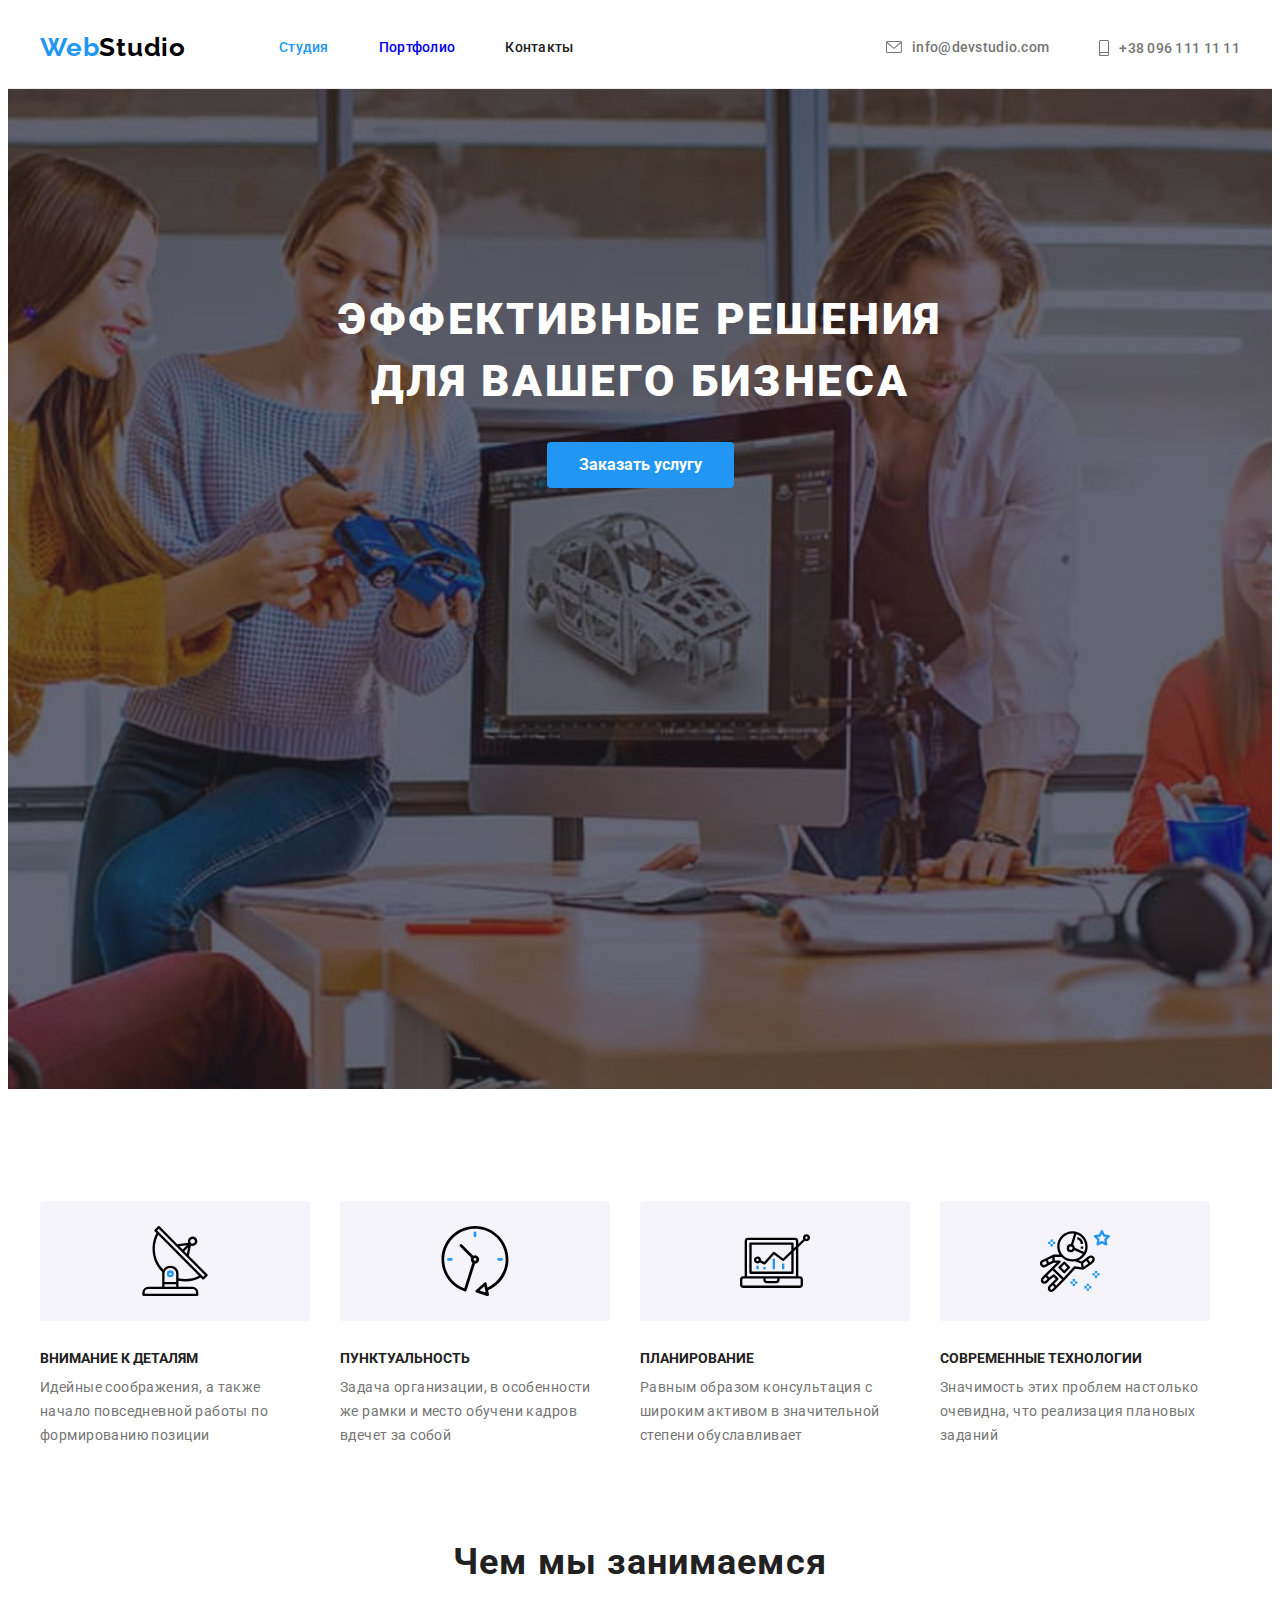
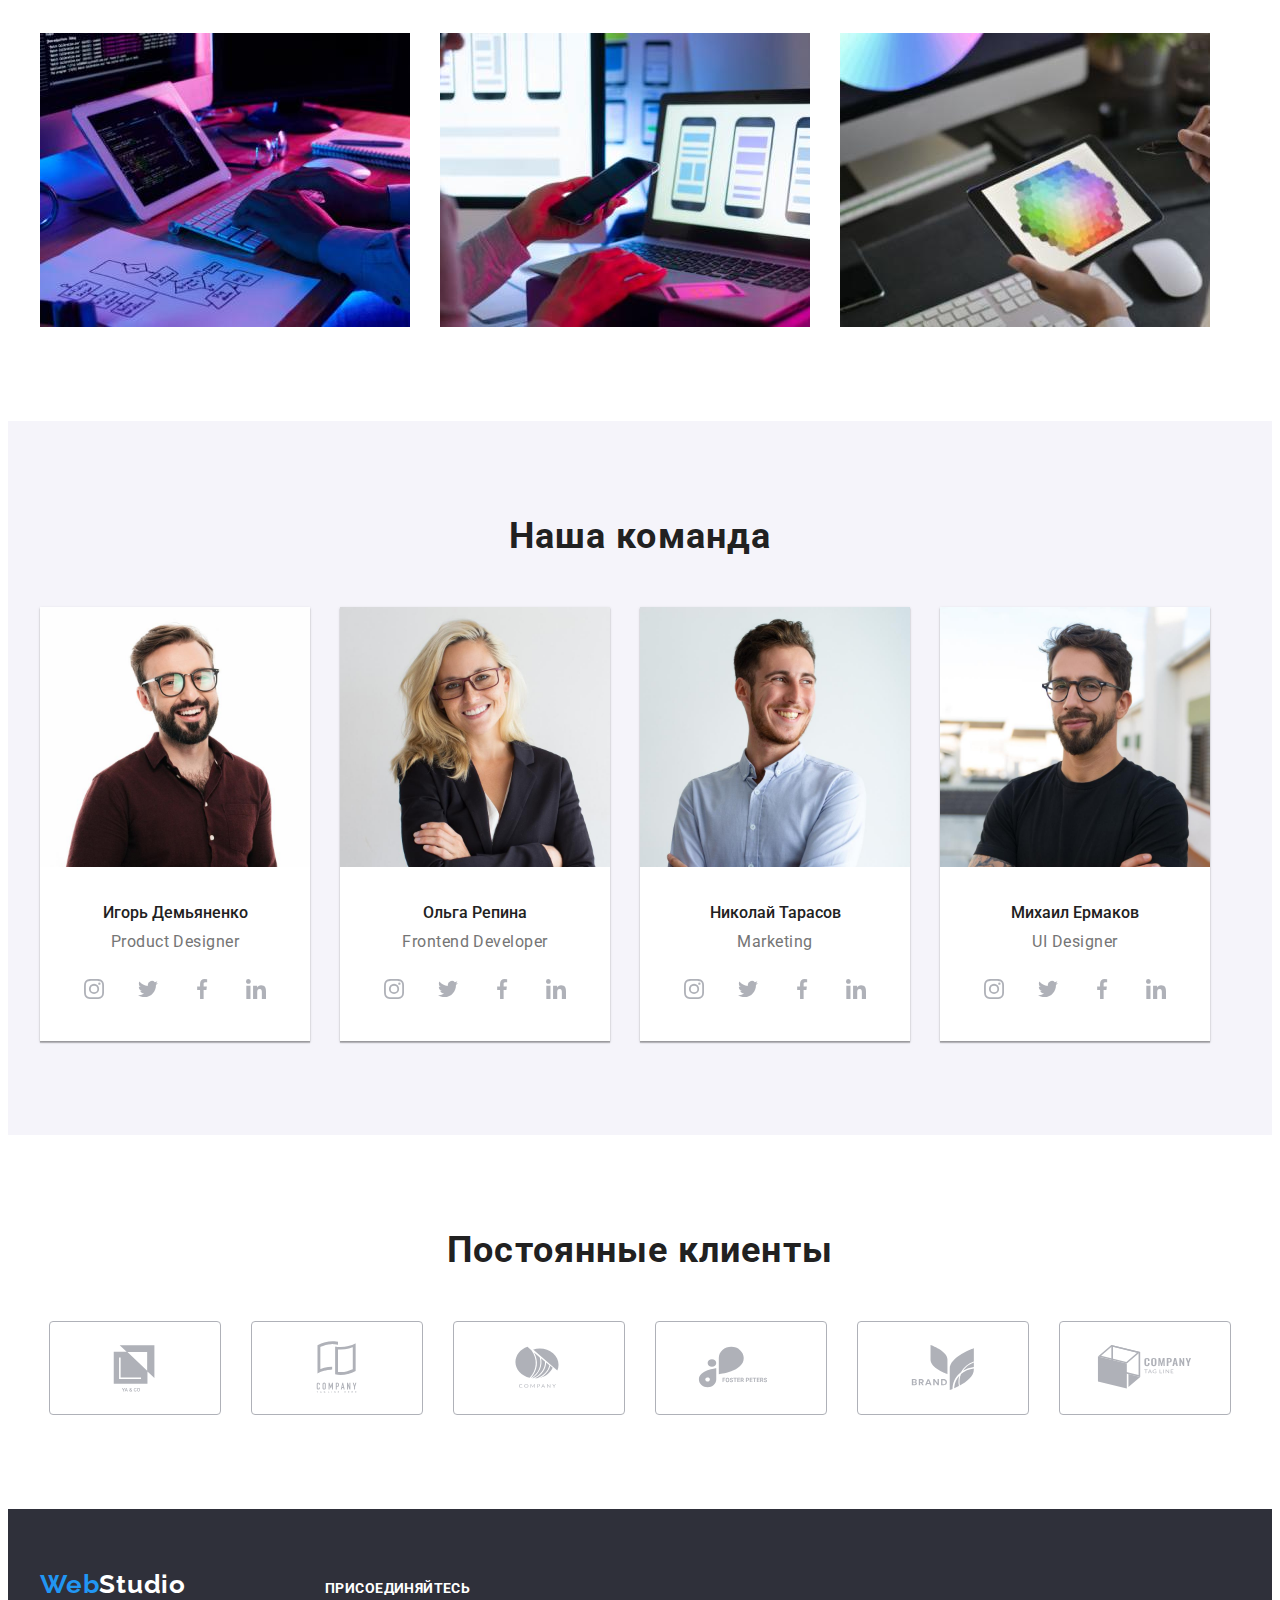
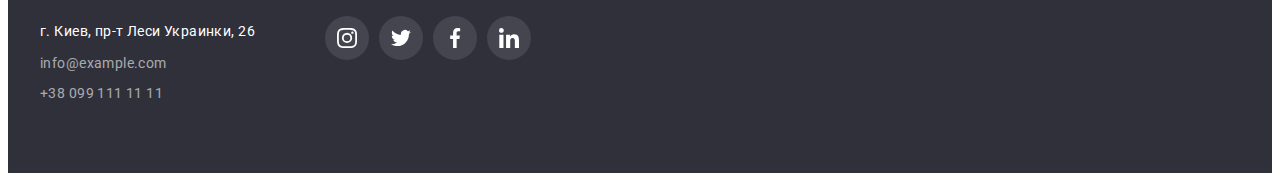
==== index.html @ c783fce2 "init" ====
<!DOCTYPE html>
<html lang="ru">
  <head>
    <meta charset="UTF-8" />
    <meta http-equiv="X-UA-Compatible" content="IE=edge" />
    <meta name="viewport" content="width=device-width, initial-scale=1.0" />
    <link
      rel="stylesheet"
      href="https://cdnjs.cloudflare.com/ajax/libs/modern-normalize/1.1.0/modern-normalize.min.css"
      integrity="sha512-wpPYUAdjBVSE4KJnH1VR1HeZfpl1ub8YT/NKx4PuQ5NmX2tKuGu6U/JRp5y+Y8XG2tV+wKQpNHVUX03MfMFn9Q=="
      crossorigin="anonymous"
      referrerpolicy="no-referrer"
    />
    <link rel="preconnect" href="https://fonts.googleapis.com" />
    <link rel="preconnect" href="https://fonts.gstatic.com" crossorigin />
    <link
      href="https://fonts.googleapis.com/css2?family=Raleway:wght@700&family=Roboto:wght@400;500;700;900&display=swap"
      rel="stylesheet"
    />
    <link rel="stylesheet" href="./css/styles.css" />
    <title>WebStudio</title>
  </head>
  <body>
    <header class="header">
      <div class="container">
        <nav class="main-navi">
          <a href="./index.html" class="web-header" lang="en"
            >Web<span class="studio-black">Studio</span></a
          >
          <ul class="navi-list">
            <li class="navigation">
              <a class="item-nav current" href="./index.html">Студия</a>
            </li>
            <li class="navigation">
              <a class="item-nav" href="./portfolio.html">Портфолио</a>
            </li>
            <li class="navigation"><a class="item-nav" href="">Контакты</a></li>
          </ul>
        </nav>
        <ul class="navi-bar">
          <li class="contact">
            <a class="link-contact" href="mailto:info@devstudio.com">
              <svg class="icon-latter" width="16" height="12">
                <use href="./images/sprite.svg#icon-letter"></use>
              </svg>
              info@devstudio.com</a>
          </li>
          <li class="contact">
            <a class="link-contact" href="tel:+380961111111">
              <svg class="icon-smartphone" width="10px" height="16px">
                <use href="./images/sprite.svg#icon-smartphone"></use>
              </svg>
              +38 096 111 11 11</a>
          </li>
        </ul>
      </div>
    </header>
    <main>
      <section class="hero overlay">
        <div class="container">
          <h1 class="hero-name">Эффективные решения<br />для вашего бизнеса</h1>
          <button type="button" class="hero-orderbutton">
            Заказать услугу
          </button>
        </div>
      </section>
      <section class="skills">
        <h2 class="visually-hidden"></h2>
        <div class="container">
          <ul class="skills-main">
            <li class="skills-item">
              <div class="icon-pic">
                <svg class="icon-skills" width="70px" height="70px"> 
                  <use href="./images/sprite.svg#icon-antenna"></use>
                </svg>
              </div>
              <h3 class="skills-list">Внимание к деталям</h3>
              <p class="skills-content">
                Идейные соображения, а также начало повседневной работы по
                формированию позиции
              </p>
            </li>
            <li class="skills-item">
              <div class="icon-pic">
                <svg class="icon-skills" width="70px" height="70px">
                  <use href="./images/sprite.svg#icon-clock"></use>
                </svg>
              </div>
              <h3 class="skills-list">Пунктуальность</h3>
              <p class="skills-content">
                Задача организации, в особенности же рамки и место обучени
                кадров вдечет за собой
              </p>
            </li>
            <li class="skills-item">
              <div class="icon-pic">
                <svg class="icon-skills" width="70px" height="70px"> 
                  <use href="./images/sprite.svg#icon-diagram"></use>
                </svg>
              </div>
              <h3 class="skills-list">Планирование</h3>
              <p class="skills-content">
                Равным образом консультация с широким активом в значительной
                степени обуславливает
              </p>
            </li>
            <li class="skills-item">
              <div class="icon-pic">
                <svg class="icon-skills" width="70px" height="70px">
                  <use href="./images/sprite.svg#icon-astronaut"></use>
                </svg>
              </div>
              <h3 class="skills-list">Современные технологии</h3>
              <p class="skills-content">
                Значимость этих проблем настолько очевидна, что реализация
                плановых заданий
              </p>
            </li>
          </ul>
        </div>
      </section>
      <section class="works">
        <h2 class="our-works">Чем мы занимаемся</h2>
        <div class="container">
          <ul class="works-list">
            <li class="works-item">
              <img
                src="./images/img1.jpg"
                width="370"
                alt="человек работает за компьютером"
              />
            </li>
            <li class="works-item">
              <img
                src="./images/img2.jpg"
                width="370"
                alt="человек держит телефон"
              />
            </li>
            <li class="works-item">
              <img
                src="./images/img3.jpg"
                width="370"
                alt="человек держит планшет"
              />
            </li>
          </ul>
        </div>
      </section>
      <section class="team">
        <h2 class="our-team">Наша команда</h2>
        <div class="container">
          <ul class="team-list">
            <li class="team-item">
              <img
                src="./images/imgf1.jpg"
                width="270"
                alt="Игорь Демьяненко"
              />
              <div class="bio">
                <h3 class="bio-name">Игорь Демьяненко</h3>
                <p class="bio-post">Product Designer</p>
                <ul class="social-networks">
                  <li class="social-icons">
                    <a href="" class="social-icons-link">
                      <svg class="social-icons-svg" width="20px" height="20px">
                        <use href="./images/sprite.svg#icon-instagram"></use>
                      </svg>
                    </a>
                  </li>
                  <li class="social-icons">
                    <a href="" class="social-icons-link">
                      <svg class="social-icons-svg" width="20px" height="20px">
                        <use href="./images/sprite.svg#icon-twitter"></use>
                      </svg>
                    </a>
                  </li>
                  <li class="social-icons">
                    <a href="" class="social-icons-link">
                      <svg class="social-icons-svg" width="20px" height="20px">
                        <use href="./images/sprite.svg#icon-facebook"></use>
                      </svg>
                    </a>
                  </li>
                  <li class="social-icons">
                    <a href="" class="social-icons-link">
                      <svg class="social-icons-svg" width="20px" height="20px">
                        <use href="./images/sprite.svg#icon-linkedin"></use>
                      </svg>
                    </a>
                  </li>
                </ul>
              </div>
            </li>
            <li class="team-item">
              <img src="./images/imgf2.jpg" width="270" alt="Ольга Репина" />
              <div class="bio">
                <h3 class="bio-name">Ольга Репина</h3>
                <p class="bio-post">Frontend Developer</p>
                <ul class="social-networks">
                  <li class="social-icons">
                    <a href="" class="social-icons-link">
                      <svg class="social-icons-svg" width="20px" height="20px">
                        <use href="./images/sprite.svg#icon-instagram"></use>
                      </svg>
                    </a>
                  </li>
                  <li class="social-icons">
                    <a href="" class="social-icons-link">
                      <svg class="social-icons-svg" width="20px" height="20px">
                        <use href="./images/sprite.svg#icon-twitter"></use>
                      </svg>
                    </a>
                  </li>
                  <li class="social-icons">
                    <a href="" class="social-icons-link">
                      <svg class="social-icons-svg" width="20px" height="20px">
                        <use href="./images/sprite.svg#icon-facebook"></use>
                      </svg>
                    </a>
                  </li>
                  <li class="social-icons">
                    <a href="" class="social-icons-link">
                      <svg class="social-icons-svg" width="20px" height="20px">
                        <use href="./images/sprite.svg#icon-linkedin"></use>
                      </svg>
                    </a>
                  </li>
                </ul>
              </div>
            </li>
            <li class="team-item">
              <img src="./images/imgf3.jpg" width="270" alt="Николай Тарасов" />
              <div class="bio">
                <h3 class="bio-name">Николай Тарасов</h3>
                <p class="bio-post">Marketing</p>
                <ul class="social-networks">
                  <li class="social-icons">
                    <a href="" class="social-icons-link">
                      <svg class="social-icons-svg" width="20px" height="20px">
                        <use href="./images/sprite.svg#icon-instagram"></use>
                      </svg>
                    </a>
                  </li>
                  <li class="social-icons">
                    <a href="" class="social-icons-link">
                      <svg class="social-icons-svg" width="20px" height="20px">
                        <use href="./images/sprite.svg#icon-twitter"></use>
                      </svg>
                    </a>
                  </li>
                  <li class="social-icons">
                    <a href="" class="social-icons-link">
                      <svg class="social-icons-svg" width="20px" height="20px">
                        <use href="./images/sprite.svg#icon-facebook"></use>
                      </svg>
                    </a>
                  </li>
                  <li class="social-icons">
                    <a href="" class="social-icons-link">
                      <svg class="social-icons-svg" width="20px" height="20px">
                        <use href="./images/sprite.svg#icon-linkedin"></use>
                      </svg>
                    </a>
                  </li>
                </ul>
              </div>
            </li>
            <li class="team-item">
              <img src="./images/imgf4.jpg" width="270" alt="Михаил Ермаков" />
              <div class="bio">
                <h3 class="bio-name">Михаил Ермаков</h3>
                <p class="bio-post">UI Designer</p>
                <ul class="social-networks">
                  <li class="social-icons">
                    <a href="" class="social-icons-link">
                      <svg class="social-icons-svg" width="20px" height="20px">
                        <use href="./images/sprite.svg#icon-instagram"></use>
                      </svg>
                    </a>
                  </li>
                  <li class="social-icons">
                    <a href="" class="social-icons-link">
                      <svg class="social-icons-svg" width="20px" height="20px">
                        <use href="./images/sprite.svg#icon-twitter"></use>
                      </svg>
                    </a>
                  </li>
                  <li class="social-icons">
                    <a href="" class="social-icons-link">
                      <svg class="social-icons-svg" width="20px" height="20px">
                        <use href="./images/sprite.svg#icon-facebook"></use>
                      </svg>
                    </a>
                  </li>
                  <li class="social-icons">
                    <a href="" class="social-icons-link">
                      <svg class="social-icons-svg" width="20px" height="20px">
                        <use href="./images/sprite.svg#icon-linkedin"></use>
                      </svg>
                    </a>
                  </li>
                </ul>
              </div>
            </li>
          </ul>
        </div>
      </section>
      <section class="constant-customers">
        <div class="container">
          <h2 class="title">Постоянные клиенты</h2>
          <ul class="customers-list">
            <li class="item">
              <a href="" class="customers-logo">
                <svg class="customers-icon" width="106" height="60">
                  <use href="./images/sprite.svg#icon-Logo1"></use>
                </svg>
              </a>
            </li>
            <li class="item">
              <a href="" class="customers-logo">
                <svg class="customers-icon" width="106" height="60">
                  <use href="./images/sprite.svg#icon-Logo2"></use>
                </svg>
              </a>
            </li>
            <li class="item">
              <a href="" class="customers-logo">
                <svg class="customers-icon" width="106" height="60">
                  <use href="./images/sprite.svg#icon-Logo3"></use>
                </svg>
              </a>
            </li>
            <li class="item">
              <a href="" class="customers-logo">
                <svg class="customers-icon" width="106" height="60">
                  <use href="./images/sprite.svg#icon-Logo4"></use>
                </svg>
              </a>
            </li>
            <li class="item">
              <a href="" class="customers-logo">
                <svg class="customers-icon" width="106" height="60">
                  <use href="./images/sprite.svg#icon-Logo5"></use>
                </svg>
              </a>
            </li>
            <li class="item">
              <a href="" class="customers-logo">
                <svg class="customers-icon" width="106" height="60">
                  <use href="./images/sprite.svg#icon-Logo6"></use>
                </svg>
              </a>
            </li>
          </ul>
        </div>
      </section>
    </main>
    <footer class="footer">
      <div class="container">
        <div class="container-div">
          <a href="./index.html" class="web-footer" lang="en">Web<span class="studio-white">Studio</span></a>
          <address>
            <ul class="footer-navi">
              <li class="adress-contact">г. Киев, пр-т Леси Украинки, 26
              </li>
              <li class="footer-contact">
                <a href="mailto:info@example.com">info@example.com</a>
              </li>
              <li class="footer-contact">
                <a href="tel:+380991111111">+38 099 111 11 11</a>
              </li>
            </ul>
          </address>
        </div>
        <div class="footer-subscription">
          <h2 class="footer-headline">Присоединяйтесь</h2>
          <ul class="footer-social-networks">
            <li class="social-icons">
              <a href="" class="footer-social-icons-link">
                <svg class="footer-social-icons-svg" width="20" height="20">
                  <use href="./images/sprite.svg#icon-instagram"></use>
                </svg>
              </a>
            </li>

            <li class="social-icons">
              <a href="" class="footer-social-icons-link">
                <svg class="footer-social-icons-svg" width="20" height="20">
                  <use href="./images/sprite.svg#icon-twitter"></use>
                </svg>
              </a>
            </li>

            <li class="social-icons">
              <a href="" class="footer-social-icons-link">
                <svg class="footer-social-icons-svg" width="20" height="20">
                  <use href="./images/sprite.svg#icon-facebook"></use>
                </svg>
              </a>
            </li>

            <li class="social-icons">
              <a href="" class="footer-social-icons-link">
                <svg class="footer-social-icons-svg" width="20" height="20">
                  <use href="./images/sprite.svg#icon-linkedin"></use>
                </svg>
              </a>
            </li>
          </ul>
        </div>
      </div>
    </footer>
  </body>
</html>
---- css/styles.css ----
:root {
  --main-color: #212121;
  --secodary-color: #757575;
  --hover-color: #2196f3;
  --background-color: #ffffff;
}

body {
  font-family: Roboto, sans-serif;
  font-weight: 400;
  font-size: 14px;
  line-height: 1.5;
  background-color: var(--background-color);
  color: var(--secodary-color);
}

body a:visited {
  color: var(--main-color);
}

body a {
  text-decoration: none;
}

body button:hover,
body button:focus,
body button:active {
  background-color: var(--hover-color);
  color: var(--background-color);
  box-shadow: 0px 3px 1px rgba(0, 0, 0, 0.1), 
  0px 1px 2px rgba(0, 0, 0, 0.08),
  0px 2px 2px rgba(0, 0, 0, 0.12);
}

.header {
  border-bottom: 1px solid #ececec;
}

.navi-list a:hover,
.navi-list a:focus {
  color: var(--hover-color);
}

.main-navi .web-header {
  font-family: Raleway;
  font-weight: 700;
  font-size: 26px;
  line-height: 1.2;
  letter-spacing: 0.03em;
  color: var(--hover-color);

  padding-top: 24px;
  padding-bottom: 25px;

  margin: 0;
}

.footer .web-footer {
  font-family: Raleway;
  font-weight: 700;
  font-size: 26px;
  line-height: 1.2;
  letter-spacing: 0.03em;
  color: var(--hover-color);
}

.studio-black {
  font-family: Raleway;
  font-weight: 700;
  font-size: 26px;
  line-height: 1.2;
  letter-spacing: 0.03em;
  color: #000000;
}

.navi-bar a:hover,
.navi-bar a:focus {
  color: var(--hover-color);
}

.header .container {
  display: flex;
  align-items: center;
  width: 1200px;
  padding-left: 15px;
  padding-right: 15px;
  margin: 0 auto;
}

.main-navi {
  display: flex;
  align-items: center;
}

.navi-list {
  display: flex;
  font-size: 14px;
  line-height: 1.1;
  letter-spacing: 0.02em;
  font-weight: 500;
  color: var(--main-color);
  list-style: none;

  margin-left: 93px;
  padding-left: 0;
  margin-top: 0;
  margin-bottom: 0;
 
  align-items: center;
}

.navi-list .item-nav {
  display: block;
  padding-top: 32px;
  padding-bottom: 32px;
}

.navi-list .navigation:not(:last-child) {
  margin-right: 50px;
}

.item-nav.current {
  color: var(--hover-color);
}

.navi-bar a {
  text-decoration: none;
  font-family: Roboto;
  font-weight: 500;
  line-height: 1;
  letter-spacing: 0.02em;
  text-align: left;
  font-size: 14px;
  color: var(--secodary-color);
}

.navi-bar {
  display: flex;
  margin-left: auto;
  margin-top: 0;
  margin-bottom: 0;
  padding-left: 0;

  list-style: none;
}

.navi-bar .contact:not(:last-child) {
  margin-right: 50px;
}

.link-contact {
  display: flex;
  align-items: center;

  padding-top: 32px;
  padding-bottom: 32px;
}

.link-phone {
  display: flex;
  align-items: center;
}

.icon-latter {
  fill: currentColor;
  margin-right: 10px;
}

.icon-smartphone {
  fill: currentColor;
  margin-right: 10px;
}

.link-contact .icon-latter:hover,
.link-contact .icon-latter:focus {
  color: var(--hover-color);
}

.hero {
  background-color: #2f303a;

  padding-top: 200px;
  padding-bottom: 200px;
}

.hero .hero-name {
  font-family: Roboto;
  font-size: 44px;
  font-style: normal;
  line-height: 1.4;
  letter-spacing: 0.06em;
  text-align: center;
  font-weight: 900;
  text-transform: uppercase;
  color: #ffffff;

  margin: 0;
  margin-bottom: 30px;
}

.hero .hero-orderbutton {
  font-family: Roboto;
  font-weight: 700;
  font-style: normal;
  font-size: 16px;
  line-height: 1.6;
  background-color: var(--hover-color);
  color: #ffffff;

  border-radius: 4px;
  border-width: 2px;
  border-style: hidden;

  padding-left: 32px;
  padding-right: 32px;
  padding-top: 10px;
  padding-bottom: 10px;

  display: block;
  margin-left: auto;
  margin-right: auto;
  cursor: pointer;
}

/* скрытие заголовка
.visually-hidden {
  position: absolute;
  clip: rect(0 0 0 0);
  width: 1px;
  height: 1px;
  margin: 1px;
} */

.overlay {
  height: 600px;
  max-width: 1600px;
  margin-left: auto;
  margin-right: auto;

  background-image: linear-gradient(
  to right, rgba(47, 48, 58, 0.4),
  rgba(47, 48, 58, 0.4)),
    url(../images/hero.jpg);
  background-size: cover;
  background-repeat: no-repeat;
  background-position: center;
}

.skills {
  padding-top: 94px;
  padding-bottom: 94px;
}

.skills .container {
  width: 1200px;
  padding-left: 15px;
  padding-right: 15px;
  margin: 0 auto;

  display: flex;
}

.skills-main {
  list-style: none;

  display: flex;

  margin: 0;
  padding: 0;
}

.skills-item {
  margin-right: 30px;
  width: 270px;
}

.skills-item:last-child {
  margin-right: 0;
}

.icon-pic {
  display: flex;
  flex-wrap: wrap;
  justify-content: center;
  align-items: center;
  width: 270px;
  height: 120px;
  background-color: #f5f4fa;
  border-radius: 4px;
  margin-bottom: 30px;
}

.skills-list {
  font-weight: 700;
  font-size: 14px;
  line-height: 1;
  text-transform: uppercase;
  color: var(--main-color);

  margin-top: 0;
  margin-bottom: 10px;
}

.skills-content {
  font-family: Roboto;
  font-size: 14px;
  font-style: normal;
  font-weight: 400;
  line-height: 24px;
  letter-spacing: 0.03em;
  text-align: left;

  margin: 0;
}

.works {
  padding-bottom: 94px;
}

.works .container {
  width: 1200px;
  padding-left: 15px;
  padding-right: 15px;
  margin: 0 auto;

  display: flex;
}

.works-list {
  list-style: none;
  display: flex;
  margin: 0;
  padding: 0;
}

.works-list .works-item {
  margin-left: 0;
  margin-right: 30px;
}

.works-item img {
  display: block;
  max-width: 100%;
  height: auto;
}

.works-item:last-child {
  margin-right: 0;
}

.works .our-works,
.team .our-team {
  font-size: 36px;
  font-weight: 700;
  line-height: 1.17;
  letter-spacing: 0.03em;
  text-align: center;
  color: var(--main-color);

  margin-top: 0;
  margin-bottom: 50px;
}

.team {
  background-color: #f5f4fa;

  padding-top: 94px;
  padding-bottom: 94px;
}

.team .container {
  width: 1200px;
  padding-left: 15px;
  padding-right: 15px;
  margin: 0 auto;

  display: flex;
}

.team-list {
  list-style: none;

  display: flex;
  padding: 0;
  margin: 0;
}

.team-list .team-item {
  margin-right: 30px;
  margin-left: 0;
  padding: 0;

  background-color: var(--background-color);
  box-shadow: 0px 1px 3px rgba(0, 0, 0, 0.12), 0px 1px 1px 
  rgba(0, 0, 0, 0.14), 0px 2px 1px
  rgba(0, 0, 0, 0.2)
}

.team-item:last-child {
  margin-right: 0;
}

.team-item .bio {
  padding-top: 30px;
  padding-bottom: 30px;
  padding-right: 32px;
  padding-left: 32px;
  align-items: center;
  text-align: center;
}

.team .bio-name {
  font-family: Roboto;
  font-weight: 500;
  font-size: 16px;
  line-height: 1.2;
  color: var(--main-color);

  margin-top: 0;
  margin-bottom: 10px;
}

.team .bio-post {
  font-family: Roboto;
  line-height: 1.2;
  letter-spacing: 0.03em;
  font-size: 16px;

  margin: 0;
  margin-bottom: 16px;
}

/* social links НАША КОМАНДА */

.social-networks {
  list-style: none;
  display: flex;
  justify-content: center;
  align-items: center;

  padding: 0;
}

.social-icons:not(:last-child) {
  margin-right: 10px;
}

.social-icons-link {
  display: flex;
  justify-content: center;
  align-items: center;
  width: 44px;
  height: 44px;
  border-radius: 50%;
}

.social-icons-link {
  background-color: var(--background-color);
}

.social-icons-svg {
  fill: #afb1b8;
}

.social-icons-link:hover,
.social-icons-link:focus {
  background-color: var(--hover-color);
}

.social-icons-link:hover .social-icons-svg,
.social-icons-link:focus .social-icons-svg{
  fill: var(--background-color);
}

.projects {
  padding-top: 94px;
  padding-bottom: 94px;
}

.projects .container {
  width: 1200px;
  padding-left: 15px;
  padding-right: 15px;
  margin: 0 auto;
}

.project-buttons .button {
  margin-right: 8px;
}

.project-buttons .button:last-child {
  margin-right: 0;
}

.filter-button,
.filter-button-all {
  font-family: Roboto;
  font-size: 16px;
  font-style: normal;
  font-weight: 500;
  line-height: 1.6;
  letter-spacing: 0.03em;
  text-align: center;

  padding-top: 6px;
  padding-bottom: 6px;
  padding-left: 22px;
  padding-right: 22px;

  border-radius: 4px;
  border-width: 2px;
  border-style: hidden;
  border-color: #f5f4fa;
  background-color: rgba(245, 244, 250, 1);
  cursor: pointer;
}

.project-name {
  font-family: Roboto;
  font-weight: 700;
  font-size: 18px;
  line-height: 1.7;
  letter-spacing: 0.06em;
  color: var(--main-color);

  margin: 0;
  margin-bottom: 4px;
  padding: 0;
}

.project-type {
  font-size: 16px;
  font-style: normal;
  font-weight: 400;
  line-height: 1.9;
  letter-spacing: 0.03em;
  text-align: left;
  font-family: Roboto;
  color: var(--secodary-color);

  margin: 0;
  padding: 0;
}

.projects .project-buttons {
  list-style: none;
  font-weight: 500;
  font-size: 16px;
  line-height: 1.63;
  letter-spacing: 00.03em;
  color: var(--background-color);

  display: flex;
  justify-content: center;
  align-items: center;
  padding: 0;
  margin: 0;
  margin-bottom: 50px;
}

.project-buttons .filter-button-all {
  color: var(--background-color);
  background-color: var(--hover-color);
  box-shadow: 0px 3px 1px rgba(0, 0, 0, 0.1),
   0px 1px 2px rgba(0, 0, 0, 0.08), 
   0px 2px 2px rgba(0, 0, 0, 0.12);
}

.project-list {
  list-style: none;

  display: flex;
  flex-wrap: wrap;

  margin: 0;
  padding: 0;
}

.project-list .project-all {
  background-color: var(--background-color);

  margin-right: 30px;
  margin-bottom: 30px;

  width: 370px;

  /* border: 1px solid #eeeeee; */
}

.project-all img {
  display: block;
}

/* li не может быть активной для focus */
/* .project-all:hover,
.project-all:focus {
  box-shadow: 0px 1px 1px rgba(0, 0, 0, 0.12), 0px 4px 4px 
 rgba(0, 0, 0, 0.06), 1px 4px 6px rgba(0, 0, 0, 0.16)
} */

.project-all a {
  display: block;
  text-decoration: none;
  color: inherit;
}

.project-all a:hover,
.project-all a:focus {
  box-shadow: 0px 1px 1px rgba(0, 0, 0, 0.12), 0px 4px 4px 
 rgba(0, 0, 0, 0.06), 1px 4px 6px rgba(0, 0, 0, 0.16)
}

.project-all:nth-child(3n + 3) {
  margin-right: 0;
}

.project-all:nth-last-child(-n + 3) {
  margin-bottom: 0;
}

.project-all .container-item {
  padding-left: 24px;
  padding-right: 24px;
  padding-top: 20px;
  padding-bottom: 20px;
  border-left: 1px solid #eeeeee;
  border-right: 1px solid #eeeeee;
  border-bottom: 1px solid #eeeeee;
}

/* NEW SECTION WITH LOGO */

.constant-customers .container {
  width: 1200px;
  padding-left: 15px;
  padding-right: 15px;
  margin: 0 auto;
}

.constant-customers {
  padding-bottom: 94px;
  padding-top: 94px;
}

.constant-customers .title {
font-family: Roboto;
font-size: 36px;
font-style: normal;
font-weight: 700;
line-height: 42px;
letter-spacing: 0.03em;
text-align: center;
color: #212121;
}

/* не устанавливается нижний маржин от h2 до иконок */
.constant-customers .title {
  margin: 0;
  margin-bottom: 50px;
}
.customers-logo {
  display: flex;
  align-items: center;
  justify-content: center;
  border: 1px solid #afb1b8;
  width: 170px;
  height: 92px;
  border-radius: 4px;
  overflow: hidden;
  fill: #AFB1B8;;
}

.customers-list {
  list-style: none;
  display: flex;
  justify-content: center;
  align-items: center;
  flex-wrap: wrap;
  padding: 0;
  margin: 0;
}

.customers-list .item:not(:last-child) {
  margin-right: 30px;
}

/* отступ иконок друг от друга 2й способ
.customers-list .item + .item {
  margin-left: 30px; */

.customers-logo:hover,
.customers-logo:focus {
 border: 1px solid var(--hover-color);
}

.customers-logo:hover .customers-icon,
.customers-logo:focus .customers-icon{
  fill: var(--hover-color);
  }


/* FOOTER */

.footer {
  background-color: #2f303a;

  padding-top: 60px;
  padding-bottom: 60px;
}

.footer .container {
  width: 1200px;
  padding-left: 15px;
  padding-right: 15px;
  margin: 0 auto;

  display: flex;
  align-items: baseline;
}

.web-footer {
  font-family: Raleway;
  font-weight: 700;
  font-size: 26px;
  line-height: 1.2;
  letter-spacing: 0.03em;
  color: var(--hover-color);
  margin-bottom: 20px;
}

/* .footer-contact .address {
  font-style: normal;
  font-family: Roboto;
  line-height: 1.5;
  text-align: left;
  letter-spacing: 0.03em;
  font-size: 14px;
  color: #ffffff;

  margin: 0;
} */

.footer-navi a {
  font-family: Roboto;
  font-size: 14px;
  line-height: 1.5;
  letter-spacing: 0.03em;
  text-align: left;
  text-decoration: none;
  color: rgba(255, 255, 255, 0.6);
}

.footer-navi {
  list-style: none;
  font-style: normal;

  margin: 0;
  margin-top: 20px;
  padding: 0;
}

.footer-navi .adress-contact {
  font-family: Roboto;
  font-size: 14px;
  font-style: normal;
  font-weight: 400;
  line-height: 1.7;
  letter-spacing: 0.03em;
  text-align: left;
  color: var(--background-color);

  margin-bottom: 9px;
}

.footer-navi .footer-contact {
    margin-bottom: 9px;
  }

.footer-navi a:hover,
.footer-navi a:focus {
  color: var(--hover-color);
}

.studio-white {
  font-family: Raleway;
  font-weight: 700;
  font-size: 26px;
  line-height: 1.2;
  letter-spacing: 0.03em;
  color: #ffffff;
}

.container-div {
  margin-right: 70px;
}

.footer-subscription {
  /* display: block; */
  /* width: auto;
  height: auto;
  margin-left: 70px; */
  width: auto;
  margin-left: 0px;
  margin-right: 93px;
  display: block;
  justify-content: center;
  align-content: flex-start;
}

 .footer-headline {
  font-family: Roboto;
  font-style: normal;
  font-weight: bold;
  font-size: 14px;
  line-height: 16px;
  letter-spacing: 0.03em;
  text-transform: uppercase;
  color: #FFFFFF;

  margin: 0;
  margin-bottom: 20px;
}

.footer-social-networks {
  list-style: none;
  display: flex;
  justify-content: center;
  align-items: center;

  margin: 0;
  padding: 0;
}

.footer-social-icons-link {
  display: flex;
  justify-content: center;
  align-items: center;
  width: 44px;
  height: 44px;
  border-radius: 50%;
}

.footer-social-icons-link {
  background: rgba(255, 255, 255, 0.1)
}

.footer-social-icons-svg {
  fill: var(--background-color);
}

.footer-social-icons-link:hover,
.footer-social-icons-link:focus {
  background: var(--hover-color);
}
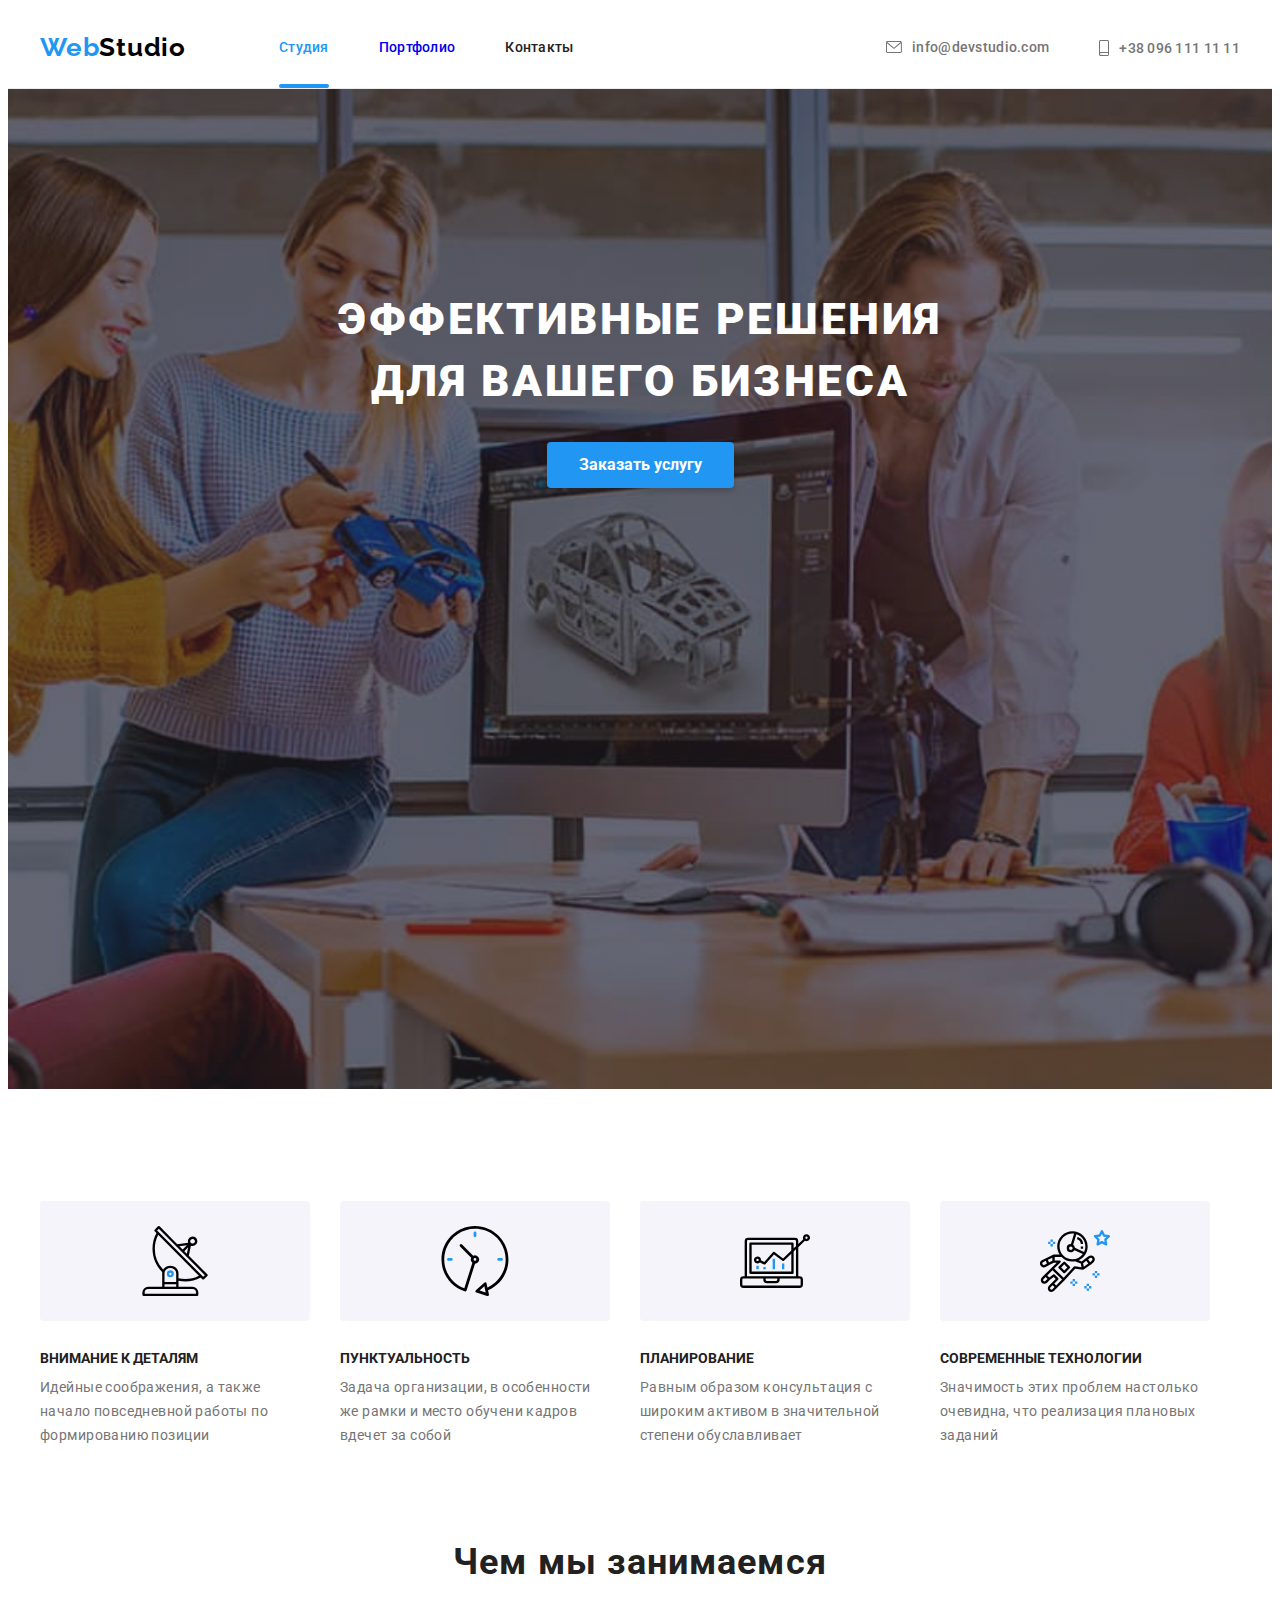
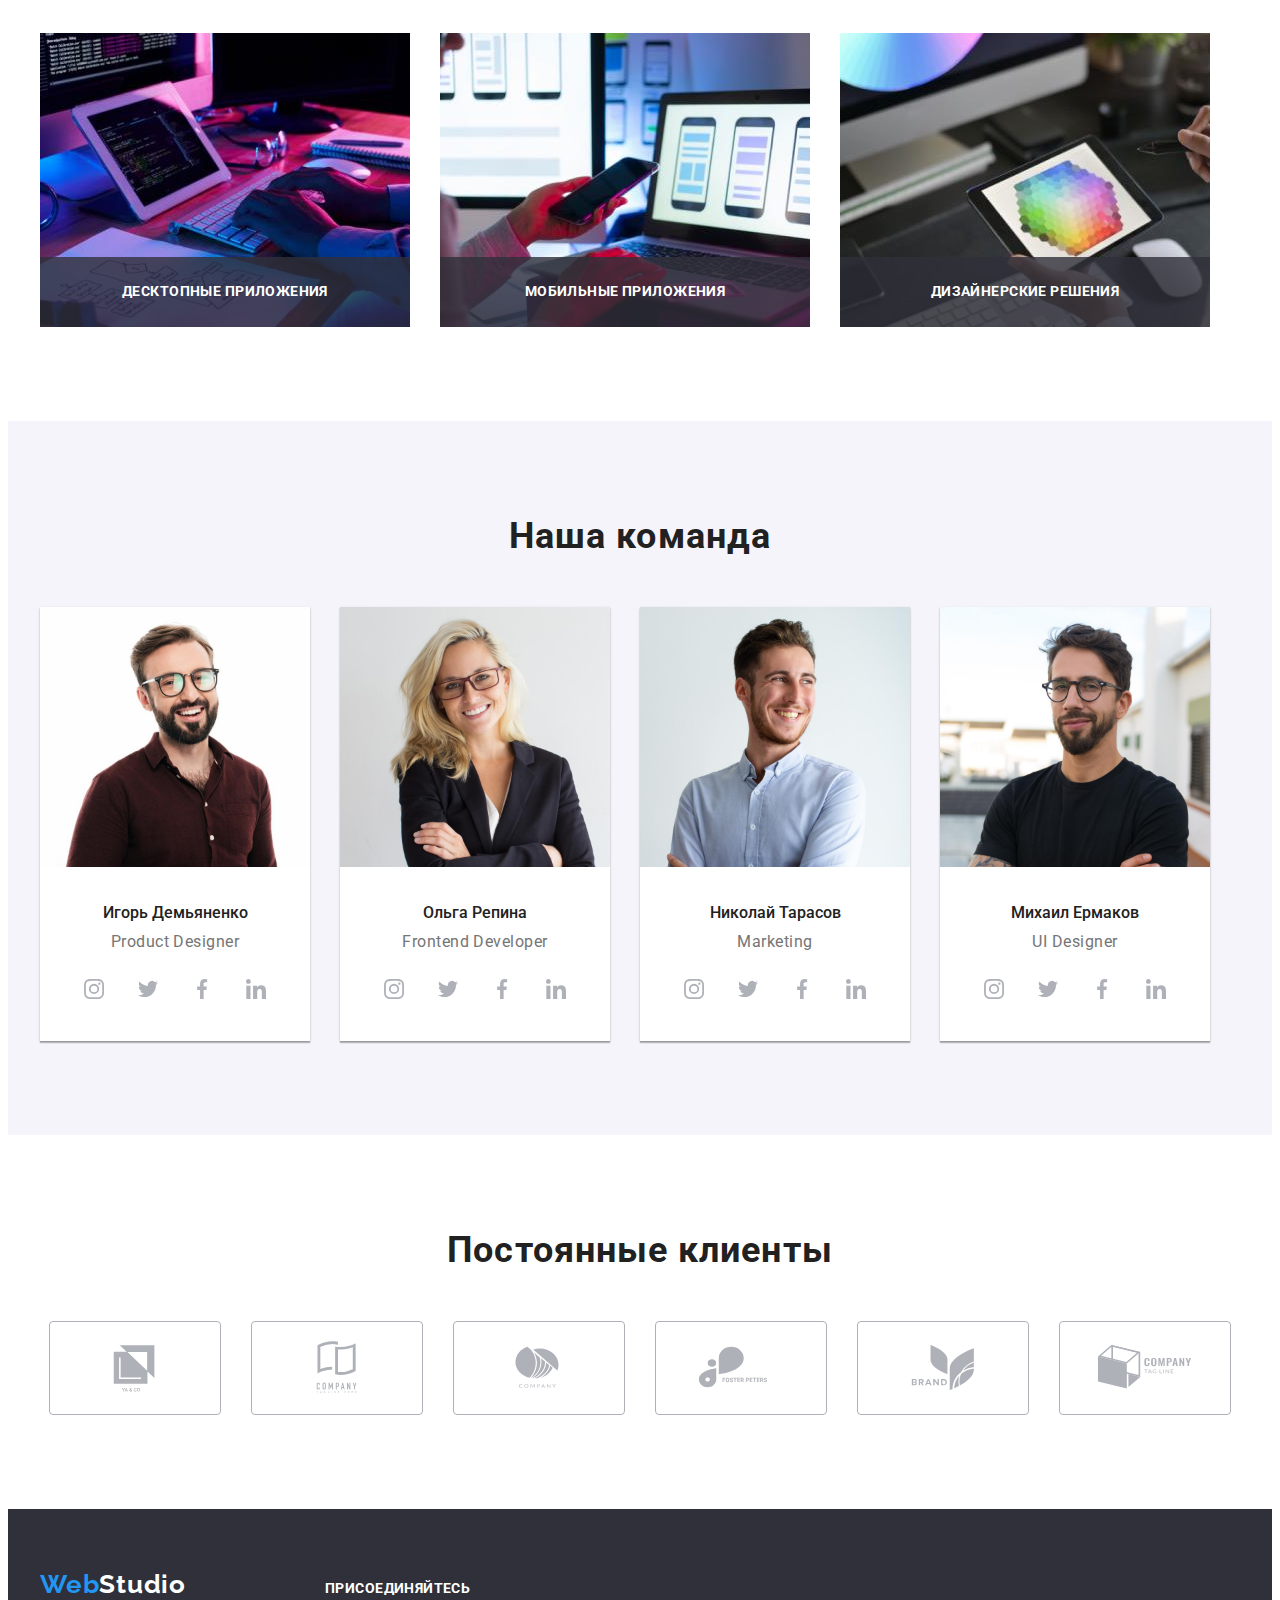
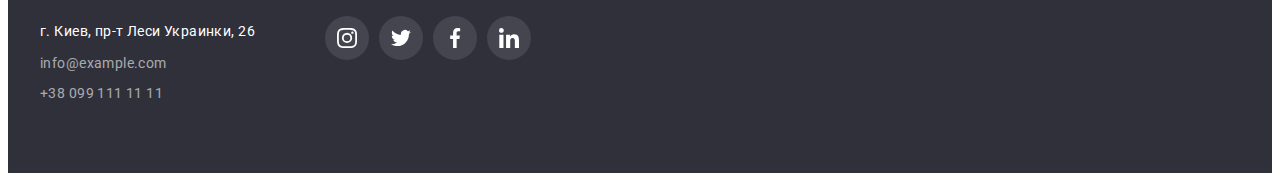
==== commit 168b212e: "updated" ====
--- a/index.html
+++ b/index.html
@@ -28,7 +28,7 @@
             >Web<span class="studio-black">Studio</span></a
           >
           <ul class="navi-list">
-            <li class="navigation">
+            <li class="navigation current">
               <a class="item-nav current" href="./index.html">Студия</a>
             </li>
             <li class="navigation">
@@ -59,9 +59,18 @@
       <section class="hero overlay">
         <div class="container">
           <h1 class="hero-name">Эффективные решения<br />для вашего бизнеса</h1>
-          <button type="button" class="hero-orderbutton">
+          <button type="button" class="hero-orderbutton" data-modal-open>
             Заказать услугу
           </button>
+          <div class="backdrop is-hidden" data-modal>
+            <div class="modal">
+              <button class="modal-button" data-modal-close>
+              <svg width="11" height="11" class="close-button">
+                <use href="./images/sprite.svg#icon-close"></use>
+              </svg>  
+              </button>
+            </div>
+          </div>
         </div>
       </section>
       <section class="skills">
@@ -129,6 +138,7 @@
                 width="370"
                 alt="человек работает за компьютером"
               />
+              <p class="works-title">Десктопные приложения</p>
             </li>
             <li class="works-item">
               <img
@@ -136,6 +146,7 @@
                 width="370"
                 alt="человек держит телефон"
               />
+              <p class="works-title">Мобильные приложения</p>
             </li>
             <li class="works-item">
               <img
@@ -143,6 +154,7 @@
                 width="370"
                 alt="человек держит планшет"
               />
+              <p class="works-title">Дизайнерские решения</p>
             </li>
           </ul>
         </div>
@@ -411,5 +423,6 @@
         </div>
       </div>
     </footer>
+    <script src="./js/modal.js"></script>
   </body>
 </html>
--- a/css/styles.css
+++ b/css/styles.css
@@ -3,6 +3,7 @@
   --secodary-color: #757575;
   --hover-color: #2196f3;
   --background-color: #ffffff;
+  --cube:cubic-bezier(0.4, 0, 0.2, 1);
 }
 
 body {
@@ -27,18 +28,25 @@
 body button:active {
   background-color: var(--hover-color);
   color: var(--background-color);
-  box-shadow: 0px 3px 1px rgba(0, 0, 0, 0.1), 
+  /* box-shadow: 0px 3px 1px rgba(0, 0, 0, 0.1), 
   0px 1px 2px rgba(0, 0, 0, 0.08),
-  0px 2px 2px rgba(0, 0, 0, 0.12);
+  0px 2px 2px rgba(0, 0, 0, 0.12); */
 }
 
 .header {
   border-bottom: 1px solid #ececec;
 }
 
-.navi-list a:hover,
-.navi-list a:focus {
+.navi-list .item-nav:hover,
+.navi-list .item-nav:focus {
   color: var(--hover-color);
+  transform: transition;
+}
+
+.navi-list .item-nav {
+  transition-property: color;
+  transition-duration: 250ms;
+  transition-timing-function: var(--cubic);
 }
 
 .main-navi .web-header {
@@ -73,9 +81,10 @@
   color: #000000;
 }
 
-.navi-bar a:hover,
-.navi-bar a:focus {
+.navi-bar .link-contact:hover,
+.navi-bar .link-contact:focus {
   color: var(--hover-color);
+  transform: color;
 }
 
 .header .container {
@@ -115,15 +124,34 @@
   padding-bottom: 32px;
 }
 
+.navi-list .navigation {
+  position: relative;
+}
+
 .navi-list .navigation:not(:last-child) {
   margin-right: 50px;
 }
 
+.navigation .current::after {
+  position: absolute;
+  left: 0;
+  bottom: 0;
+
+  content: "";
+
+  width: 100%;
+  height: 4px;
+
+  background-color: var(--hover-color);
+
+  border-radius: 4px;
+}
+
 .item-nav.current {
   color: var(--hover-color);
 }
 
-.navi-bar a {
+.navi-bar .link-contact {
   text-decoration: none;
   font-family: Roboto;
   font-weight: 500;
@@ -132,6 +160,16 @@
   text-align: left;
   font-size: 14px;
   color: var(--secodary-color);
+
+  display: flex;
+  align-items: center;
+
+  padding-top: 32px;
+  padding-bottom: 32px;
+
+  transition-property: color;
+  transition-duration: 250ms;
+  transition-timing-function: var(--cube);
 }
 
 .navi-bar {
@@ -148,14 +186,6 @@
   margin-right: 50px;
 }
 
-.link-contact {
-  display: flex;
-  align-items: center;
-
-  padding-top: 32px;
-  padding-bottom: 32px;
-}
-
 .link-phone {
   display: flex;
   align-items: center;
@@ -169,11 +199,6 @@
 .icon-smartphone {
   fill: currentColor;
   margin-right: 10px;
-}
-
-.link-contact .icon-latter:hover,
-.link-contact .icon-latter:focus {
-  color: var(--hover-color);
 }
 
 .hero {
@@ -220,6 +245,7 @@
   margin-left: auto;
   margin-right: auto;
   cursor: pointer;
+  box-shadow: 0px 4px 4px rgba(0, 0, 0, 0.15);
 }
 
 /* скрытие заголовка
@@ -246,6 +272,83 @@
   background-position: center;
 }
 
+.backdrop {
+  position: fixed;
+  top: 0;
+  left: 0;
+
+  width: 100%;
+  height: 100%;
+
+  background-color: rgba(0, 0, 0, 0.2);
+
+  opacity: 1;
+
+  transition-property: opacity;
+  transition-duration: 250ms;
+  transition-timing-function: var(--cube);
+}
+
+.backdrop.is-hidden {
+  opacity: 0;
+  pointer-events: none;
+  visibility: hidden;
+}
+
+.backdrop.is-hidden .modal {
+  transform: scale(0.5) translate(-50%, -50%);
+}
+
+.modal {
+  position: absolute;
+  top: 50%;
+  left: 50%;
+
+  min-width: 528px;
+  min-height: 581px;
+
+  background-color: rgba(255, 255, 255, 1);
+
+  transform: scale(1) translate(-50%, -50%);
+  transition: transform 250ms var(--cube);
+}
+
+.modal-button {
+  position: absolute;
+  top: 8px;
+  right: 8px;
+
+  padding: 0;
+
+  width: 30px;
+  height: 30px;
+
+  display: flex;
+  justify-content: center;
+  align-items: center;
+
+  border-radius: 50%;
+  border: 1px solid rgba(0, 0, 0, 0.1);
+
+  color: #000000;
+  background-color: var(--background-color);
+  transition: fill 250ms var(--cube);
+}
+
+.modal-button:hover,
+.modal-button:focus {
+  fill: var(--hover-color);
+  background-color: var(--background-color);
+  transform: transition;
+
+  }
+
+.icon-close {
+  fill: currentColor;
+
+  object-position: center;
+}
+
 .skills {
   padding-top: 94px;
   padding-bottom: 94px;
@@ -334,6 +437,7 @@
 }
 
 .works-list .works-item {
+  position: relative;
   margin-left: 0;
   margin-right: 30px;
 }
@@ -343,6 +447,34 @@
   max-width: 100%;
   height: auto;
 }
+
+.works-item .works-title {
+  position: absolute;
+  left: 0;
+  bottom: 0;
+
+  display: flex;
+  align-items: center;
+  justify-content: center;
+
+  width: 100%;
+  height: 70px;
+
+  margin: 0;
+  padding: 0;
+
+  font-size: 14px;
+  font-style: normal;
+  font-weight: 700;
+  line-height: 1.1;
+  letter-spacing: 0.03em;
+  text-align: center;
+  text-transform: uppercase;
+
+  color: var(--background-color);
+  background-color: rgba(47, 48, 58, 0.8);
+}
+
 
 .works-item:last-child {
   margin-right: 0;
@@ -452,6 +584,9 @@
   width: 44px;
   height: 44px;
   border-radius: 50%;
+  transition-property: fill, background-color;
+  transition-duration: 250ms;
+  transition-timing-function: var(--cube);
 }
 
 .social-icons-link {
@@ -465,11 +600,13 @@
 .social-icons-link:hover,
 .social-icons-link:focus {
   background-color: var(--hover-color);
+  transform: transition;
 }
 
 .social-icons-link:hover .social-icons-svg,
 .social-icons-link:focus .social-icons-svg{
   fill: var(--background-color);
+  transform: transition;
 }
 
 .projects {
@@ -513,6 +650,9 @@
   border-color: #f5f4fa;
   background-color: rgba(245, 244, 250, 1);
   cursor: pointer;
+  transition-property: color, background-color, box-shadow;
+  transition-duration: 250ms;
+  transition-timing-function: var(--cube);
 }
 
 .project-name {
@@ -564,6 +704,14 @@
   box-shadow: 0px 3px 1px rgba(0, 0, 0, 0.1),
    0px 1px 2px rgba(0, 0, 0, 0.08), 
    0px 2px 2px rgba(0, 0, 0, 0.12);
+   transform: transition;
+}
+
+.filter-button:hover,
+.filter-button:focus {
+  box-shadow: 0px 3px 1px rgba(0, 0, 0, 0.1), 
+  0px 1px 2px rgba(0, 0, 0, 0.08),
+  0px 2px 2px rgba(0, 0, 0, 0.12);
 }
 
 .project-list {
@@ -602,12 +750,17 @@
   display: block;
   text-decoration: none;
   color: inherit;
+
+  transition-property: background, box-shadow;
+  transition-duration: 250ms;
+  transition-timing-function: var(--cube);
 }
 
 .project-all a:hover,
 .project-all a:focus {
   box-shadow: 0px 1px 1px rgba(0, 0, 0, 0.12), 0px 4px 4px 
- rgba(0, 0, 0, 0.06), 1px 4px 6px rgba(0, 0, 0, 0.16)
+ rgba(0, 0, 0, 0.06), 1px 4px 6px rgba(0, 0, 0, 0.16);
+ transform: transition;
 }
 
 .project-all:nth-child(3n + 3) {
@@ -626,6 +779,56 @@
   border-left: 1px solid #eeeeee;
   border-right: 1px solid #eeeeee;
   border-bottom: 1px solid #eeeeee;
+}
+
+.project-shirt {
+  position: relative;
+  overflow: hidden;
+}
+
+.project-shirt img {
+  display: block;
+}
+
+.project-popup {
+  position: absolute;
+  top: 0;
+  left: 0;
+
+  width: 100%;
+  height: 100%;
+
+  background-color:rgba(33, 150, 243, 0.9);
+
+  opacity: 0;
+
+  transform: translateY(100%);
+  transition: transform 250ms var(--cube), opacity 250ms var(--cube);
+ }
+
+ .project-popup .popup-text {
+  font-family: Roboto;
+  font-size: 18px;
+  font-style: normal;
+  font-weight: 400;
+  line-height: 1.6;
+  letter-spacing: 0.03em;
+  text-align: left;
+  
+  padding-left: 24px;
+  padding-right: 24px;
+  padding-top: 63px;
+  padding-bottom: 63px;
+
+  margin: 0;
+
+  color: var(--background-color);
+ }
+
+.project-all:hover .project-popup,
+.project-all:focus .project-popup {
+  transform: translateY(0);
+  opacity: 1;
 }
 
 /* NEW SECTION WITH LOGO */
@@ -653,7 +856,6 @@
 color: #212121;
 }
 
-/* не устанавливается нижний маржин от h2 до иконок */
 .constant-customers .title {
   margin: 0;
   margin-bottom: 50px;
@@ -667,7 +869,10 @@
   height: 92px;
   border-radius: 4px;
   overflow: hidden;
-  fill: #AFB1B8;;
+  fill: #AFB1B8;
+  transition-property: fill, background-color;
+  transition-duration: 250ms;
+  transition-timing-function: var(--cube);
 }
 
 .customers-list {
@@ -690,14 +895,12 @@
 
 .customers-logo:hover,
 .customers-logo:focus {
- border: 1px solid var(--hover-color);
-}
-
-.customers-logo:hover .customers-icon,
-.customers-logo:focus .customers-icon{
-  fill: var(--hover-color);
-  }
-
+  fill:var(--hover-color);
+  border-color: var(--hover-color);
+  background-color: var(--background-color);
+
+  transform: transition;
+}
 
 /* FOOTER */
 
@@ -776,9 +979,17 @@
     margin-bottom: 9px;
   }
 
+.footer-navi a {
+  transition-property: color;
+  transition-duration: 250ms;
+  transition-timing-function: var(--cube);
+
+}
+
 .footer-navi a:hover,
 .footer-navi a:focus {
   color: var(--hover-color);
+  transform: transition;
 }
 
 .studio-white {
@@ -838,17 +1049,19 @@
   width: 44px;
   height: 44px;
   border-radius: 50%;
-}
+  transition-property: fill, background-color;
+  transition-duration: 250ms;
+  transition-timing-function: var(--cube);
+  fill: var(--background-color);
+  }
 
 .footer-social-icons-link {
   background: rgba(255, 255, 255, 0.1)
 }
 
-.footer-social-icons-svg {
-  fill: var(--background-color);
-}
-
 .footer-social-icons-link:hover,
 .footer-social-icons-link:focus {
+  fill: var(--background-color);
   background: var(--hover-color);
+  transform: transition;
 }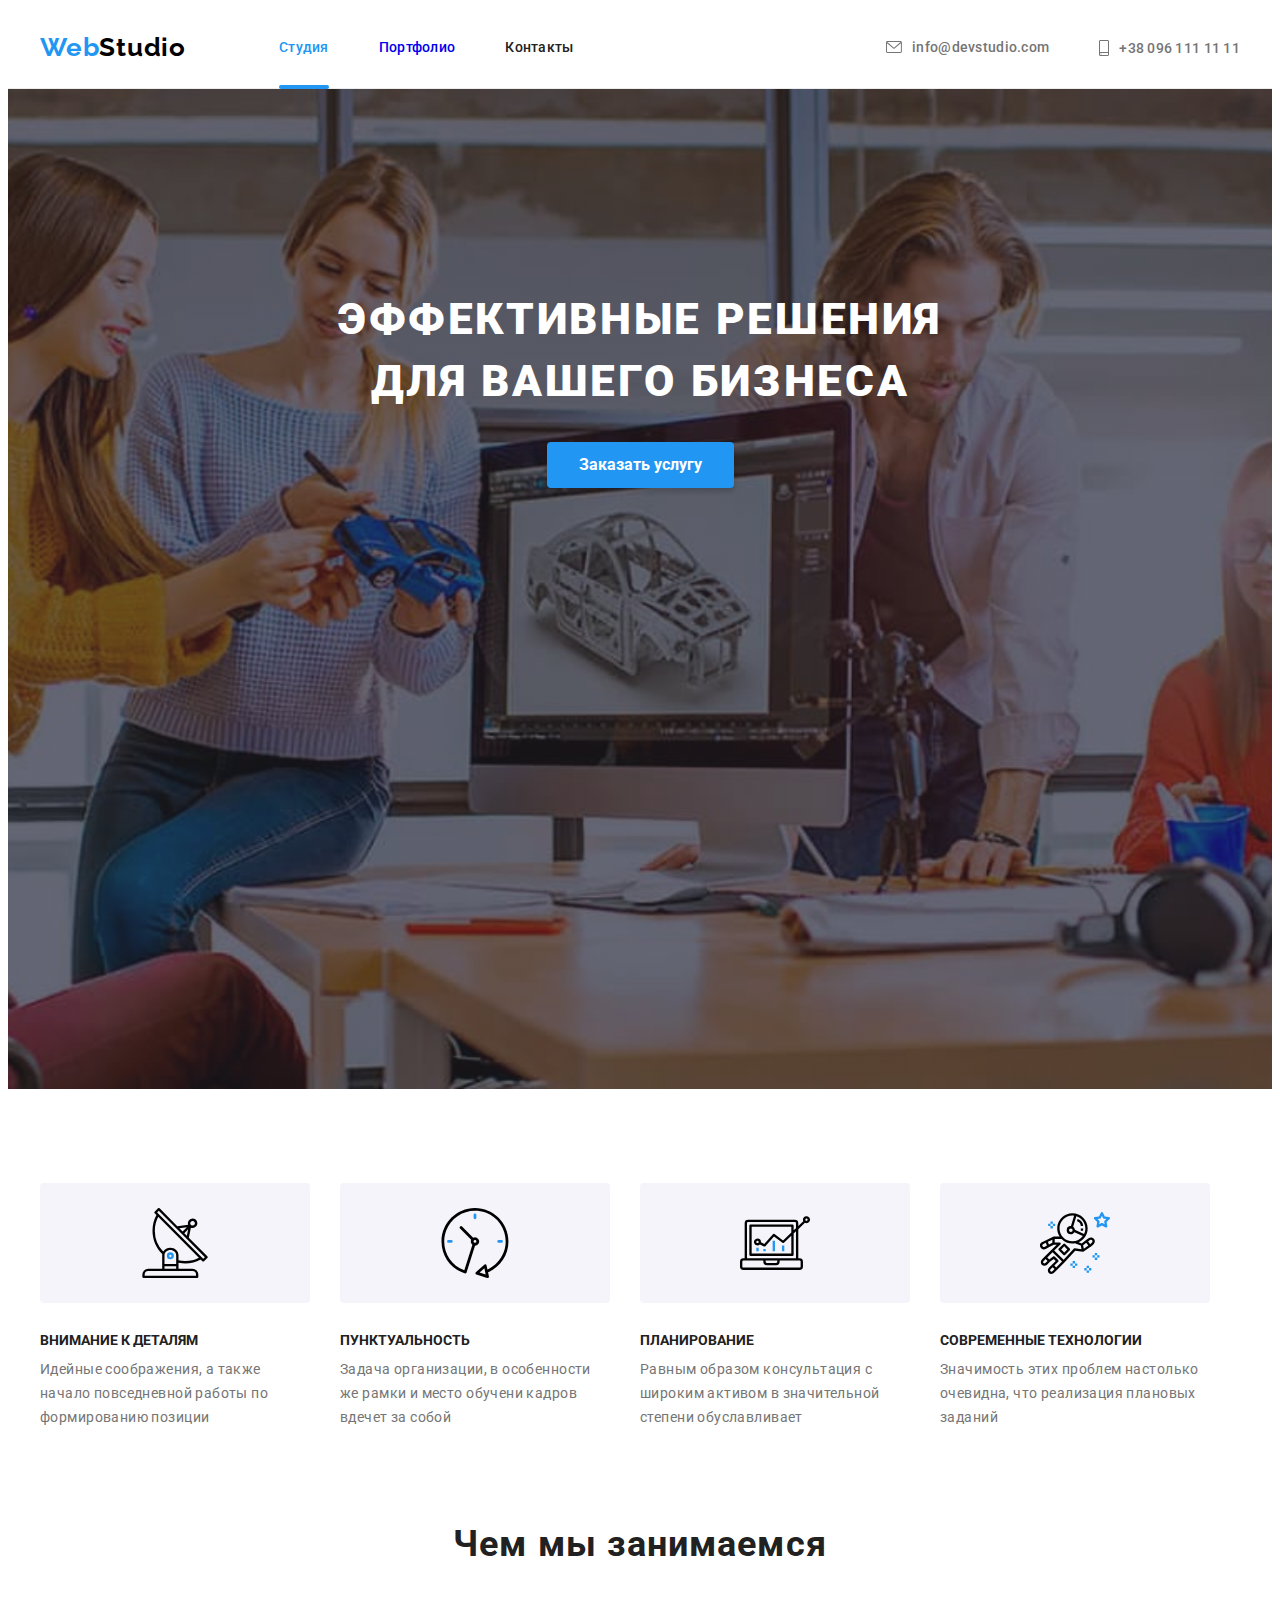
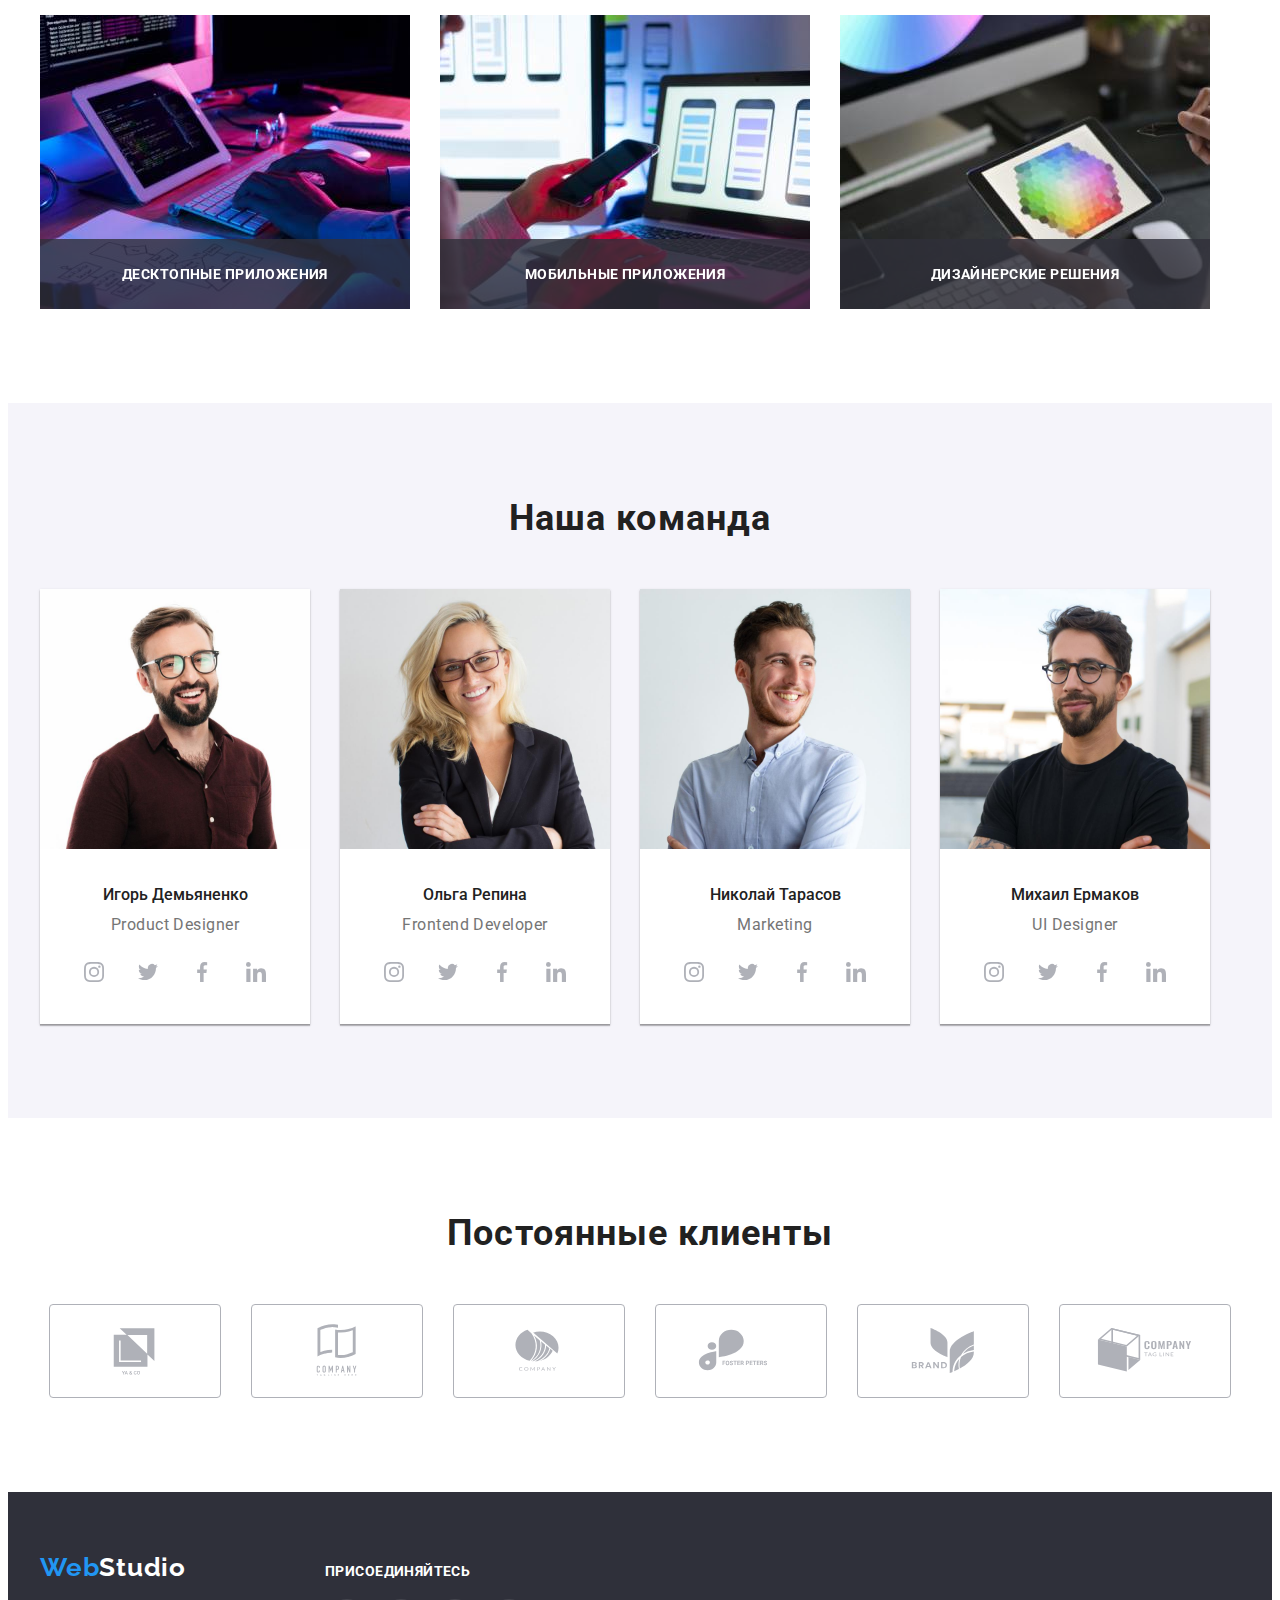
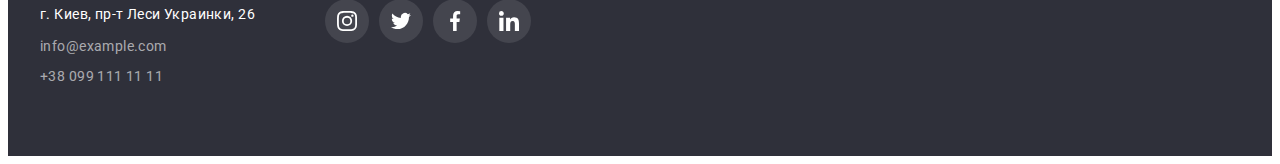
==== commit 72c12dfd: "updated" ====
--- a/index.html
+++ b/index.html
@@ -386,7 +386,7 @@
           </address>
         </div>
         <div class="footer-subscription">
-          <h2 class="footer-headline">Присоединяйтесь</h2>
+          <p class="footer-headline">Присоединяйтесь</p>
           <ul class="footer-social-networks">
             <li class="social-icons">
               <a href="" class="footer-social-icons-link">
--- a/css/styles.css
+++ b/css/styles.css
@@ -135,7 +135,7 @@
 .navigation .current::after {
   position: absolute;
   left: 0;
-  bottom: 0;
+  bottom: -1.3px;
 
   content: "";
 
@@ -248,14 +248,17 @@
   box-shadow: 0px 4px 4px rgba(0, 0, 0, 0.15);
 }
 
-/* скрытие заголовка
+/* скрытие заголовка */
 .visually-hidden {
   position: absolute;
-  clip: rect(0 0 0 0);
   width: 1px;
   height: 1px;
-  margin: 1px;
-} */
+  margin: -1px;
+  border: 0;
+  padding: 0;
+  clip: rect(0 0 0 0);
+  overflow: hidden;
+}
 
 .overlay {
   height: 600px;
@@ -292,7 +295,7 @@
 .backdrop.is-hidden {
   opacity: 0;
   pointer-events: none;
-  visibility: hidden;
+  /* visibility: hidden; */
 }
 
 .backdrop.is-hidden .modal {
@@ -751,7 +754,7 @@
   text-decoration: none;
   color: inherit;
 
-  transition-property: background, box-shadow;
+  transition-property: box-shadow;
   transition-duration: 250ms;
   transition-timing-function: var(--cube);
 }
@@ -825,11 +828,11 @@
   color: var(--background-color);
  }
 
-.project-all:hover .project-popup,
-.project-all:focus .project-popup {
-  transform: translateY(0);
-  opacity: 1;
-}
+ .project-all a:hover .project-popup,
+ .project-all a:focus .project-popup {
+   transform: translateY(0);
+   opacity: 1;
+ }
 
 /* NEW SECTION WITH LOGO */
 
@@ -870,7 +873,7 @@
   border-radius: 4px;
   overflow: hidden;
   fill: #AFB1B8;
-  transition-property: fill, background-color;
+  transition-property: fill, border-color;
   transition-duration: 250ms;
   transition-timing-function: var(--cube);
 }
@@ -897,8 +900,7 @@
 .customers-logo:focus {
   fill:var(--hover-color);
   border-color: var(--hover-color);
-  background-color: var(--background-color);
-
+  
   transform: transition;
 }
 
@@ -1049,7 +1051,7 @@
   width: 44px;
   height: 44px;
   border-radius: 50%;
-  transition-property: fill, background-color;
+  transition-property: background-color;
   transition-duration: 250ms;
   transition-timing-function: var(--cube);
   fill: var(--background-color);
@@ -1061,7 +1063,6 @@
 
 .footer-social-icons-link:hover,
 .footer-social-icons-link:focus {
-  fill: var(--background-color);
   background: var(--hover-color);
   transform: transition;
 }